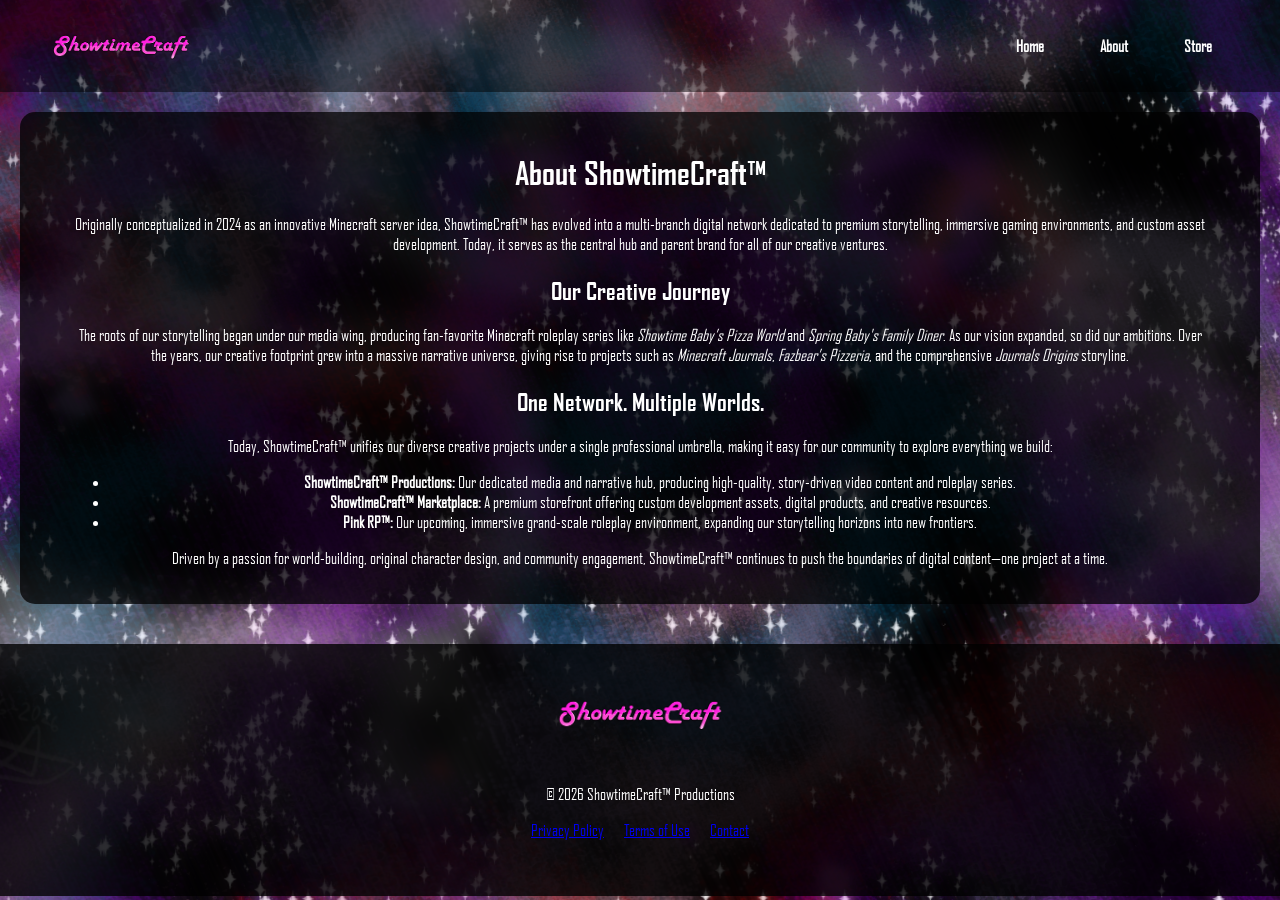
==== about.html @ 63139958 "MAIN SITE" ====
<!DOCTYPE html>
<html lang="en">
<head>
    <meta charset="UTF-8">
    <title>ShowtimeCraft</title>
    <link rel="stylesheet" href="theme.css">
    <!-- Favicon -->
    <link rel="icon" href="icons/ShowtimeCraft_FavIcon.png" type="image/png">
</head>
<body>

	<nav class="navbar">
	        <div class="logo-area">
	            <!-- Updated to link back to index.html -->
	            <a href="index.html">
	                <img id="showtime-logo" src="store logo/ShowtimeCraft_Logo_update.png" alt="ShowtimeCraft Logo">
	            </a>
	        </div>
	        <ul class="nav-links">
	            <li><a href="index.html">Home</a></li>
	            <li><a href="about.html">About</a></li>
	            <li><a href="https://payhip.showtimecraft.org" target="_blank">Store</a></li>
	        </ul>
	    </nav>

		<main class="content-section">
		    <h1>About ShowtimeCraft™</h1>
        <p>Originally conceptualized in 2024 as an innovative Minecraft server idea, ShowtimeCraft™ has evolved into a multi-branch digital network dedicated to premium storytelling, immersive gaming environments, and custom asset development. Today, it serves as the central hub and parent brand for all of our creative ventures.</p>

        <h2>Our Creative Journey</h2>
        <p>The roots of our storytelling began under our media wing, producing fan-favorite Minecraft roleplay series like <em>Showtime Baby’s Pizza World</em> and <em>Spring Baby's Family Diner</em>. As our vision expanded, so did our ambitions. Over the years, our creative footprint grew into a massive narrative universe, giving rise to projects such as <em>Minecraft Journals</em>, <em>Fazbear’s Pizzeria</em>, and the comprehensive <em>Journals Origins</em> storyline.</p>

        <h2>One Network. Multiple Worlds.</h2>
        <p>Today, ShowtimeCraft™ unifies our diverse creative projects under a single professional umbrella, making it easy for our community to explore everything we build:</p>
        <ul>
            <li><strong>ShowtimeCraft™ Productions:</strong> Our dedicated media and narrative hub, producing high-quality, story-driven video content and roleplay series.</li>
            <li><strong>ShowtimeCraft™ Marketplace:</strong> A premium storefront offering custom development assets, digital products, and creative resources.</li>
            <li><strong>Pink RP™:</strong> Our upcoming, immersive grand-scale roleplay environment, expanding our storytelling horizons into new frontiers.</li>
        </ul>
        <p>Driven by a passion for world-building, original character design, and community engagement, ShowtimeCraft™ continues to push the boundaries of digital content—one project at a time.</p>
    </main>
	<footer class="site-footer">
	    <!-- Footer Logo -->
	    <img src="store logo/ShowtimeCraft_Logo_update.png" alt="ShowtimeCraft Logo" class="footer-logo">
	    
	    <div class="footer-content">
	        <p>© 2026 ShowtimeCraft™ Productions</p>
	        <ul class="footer-links">
	            <li><a href="privacy.html">Privacy Policy</a></li>
	            <li><a href="terms.html">Terms of Use</a></li>
	            <li><a href="contact.html">Contact</a></li>
	        </ul>
	    </div>
	</footer>
</body>
</html>
---- theme.css ----
/* Register your custom fonts */
@font-face {
    font-family: 'AgencyFB';
    src: url('fonts/agencyfb_reg.ttf') format('truetype');
}

@font-face {
    font-family: 'AgencyFBBold';
    src: url('fonts/agencyfb_bold.ttf') format('truetype');
}

/* Base Layout */
body {
    font-family: 'AgencyFB', sans-serif;
    background: url('page background/main-background.png') no-repeat center center fixed;
    background-size: cover;
    color: white;
    margin: 0;
    padding: 0;
}

/* Apply bold font to headers */
h1, h2, h3 {
    font-family: 'AgencyFBBold', sans-serif;
}

/* Navbar Styling */
.navbar {
    display: flex;
    justify-content: space-between;
    align-items: center;
    padding: 20px 50px;
    background: rgba(0, 0, 0, 0.5);
}

.nav-links {
    list-style: none;
    display: flex;
    gap: 20px;
}

/* Navbar Links - Splash style */
.nav-links a {
    color: white;
    text-decoration: none;
    font-weight: bold;
    padding: 8px 16px;
    border: 2px solid transparent;
    border-radius: 50px;
    transition: all 0.3s ease;
}

.nav-links a:hover {
    border: 2px solid #ff7bc0;
    background: rgba(255, 123, 192, 0.2);
}

/* Logo and Link Fix */
#showtime-logo {
    max-height: 50px;
    width: auto;
    display: block;
}

.logo-area a {
    display: block;
    border: none;
    text-decoration: none;
}

.logo-area a img {
    display: block;
}

/* Hero Section */
.hero {
    text-align: center;
    padding: 100px 20px;
}

/* Content Sections */
.content-section, .careers-section {
    padding: 20px 50px;
    background: rgba(0, 0, 0, 0.75); /* Darkened slightly from 0.6 */
    margin: 20px;
    border-radius: 15px;
    text-align: center;
}

/* Splash-style Liquid Glass Buttons */
.cta-button {
    padding: 10px 25px;
    text-decoration: none;
    color: white;
    font-weight: bold;
    font-family: 'AgencyFBBold', sans-serif;
    border: 2px solid #ff7bc0;
    border-radius: 50px;
    background: transparent;
    transition: all 0.3s ease;
}

.cta-button:hover {
    background: #ff7bc0;
    color: black;
    box-shadow: 0 0 15px #ff7bc0;
    transform: scale(1.05);
}

/* Video Container */
.video-container {
    position: relative;
    padding-bottom: 56.25%;
    height: 0;
    overflow: hidden;
    max-width: 100%;
    margin-top: 20px;
    border-radius: 8px;
    border: 2px solid rgba(255, 255, 255, 0.2);
}

.video-container iframe {
    position: absolute;
    top: 0;
    left: 0;
    width: 100%;
    height: 100%;
}

/* Enhanced Footer Styling */
.site-footer {
    text-align: center;
    padding: 40px 20px;
    background: rgba(0, 0, 0, 0.8);
    margin-top: 40px;
}

.footer-logo {
    max-height: 60px;
    margin-bottom: 20px;
}

.footer-links {
    list-style: none;
    display: flex;
    justify-content: center;
    gap: 20px;
    padding: 0;
    margin-top: 15px;
}

/* Job Cards */
.job-card {
    background: rgba(255, 255, 255, 0.1); 
    border: 1px solid rgba(255, 255, 255, 0.15);
    padding: 25px;
    margin: 20px 0;
    border-radius: 12px;
    text-align: left;
}

.job-card h3 {
    margin-top: 0;
    color: #ff7bc0;
}
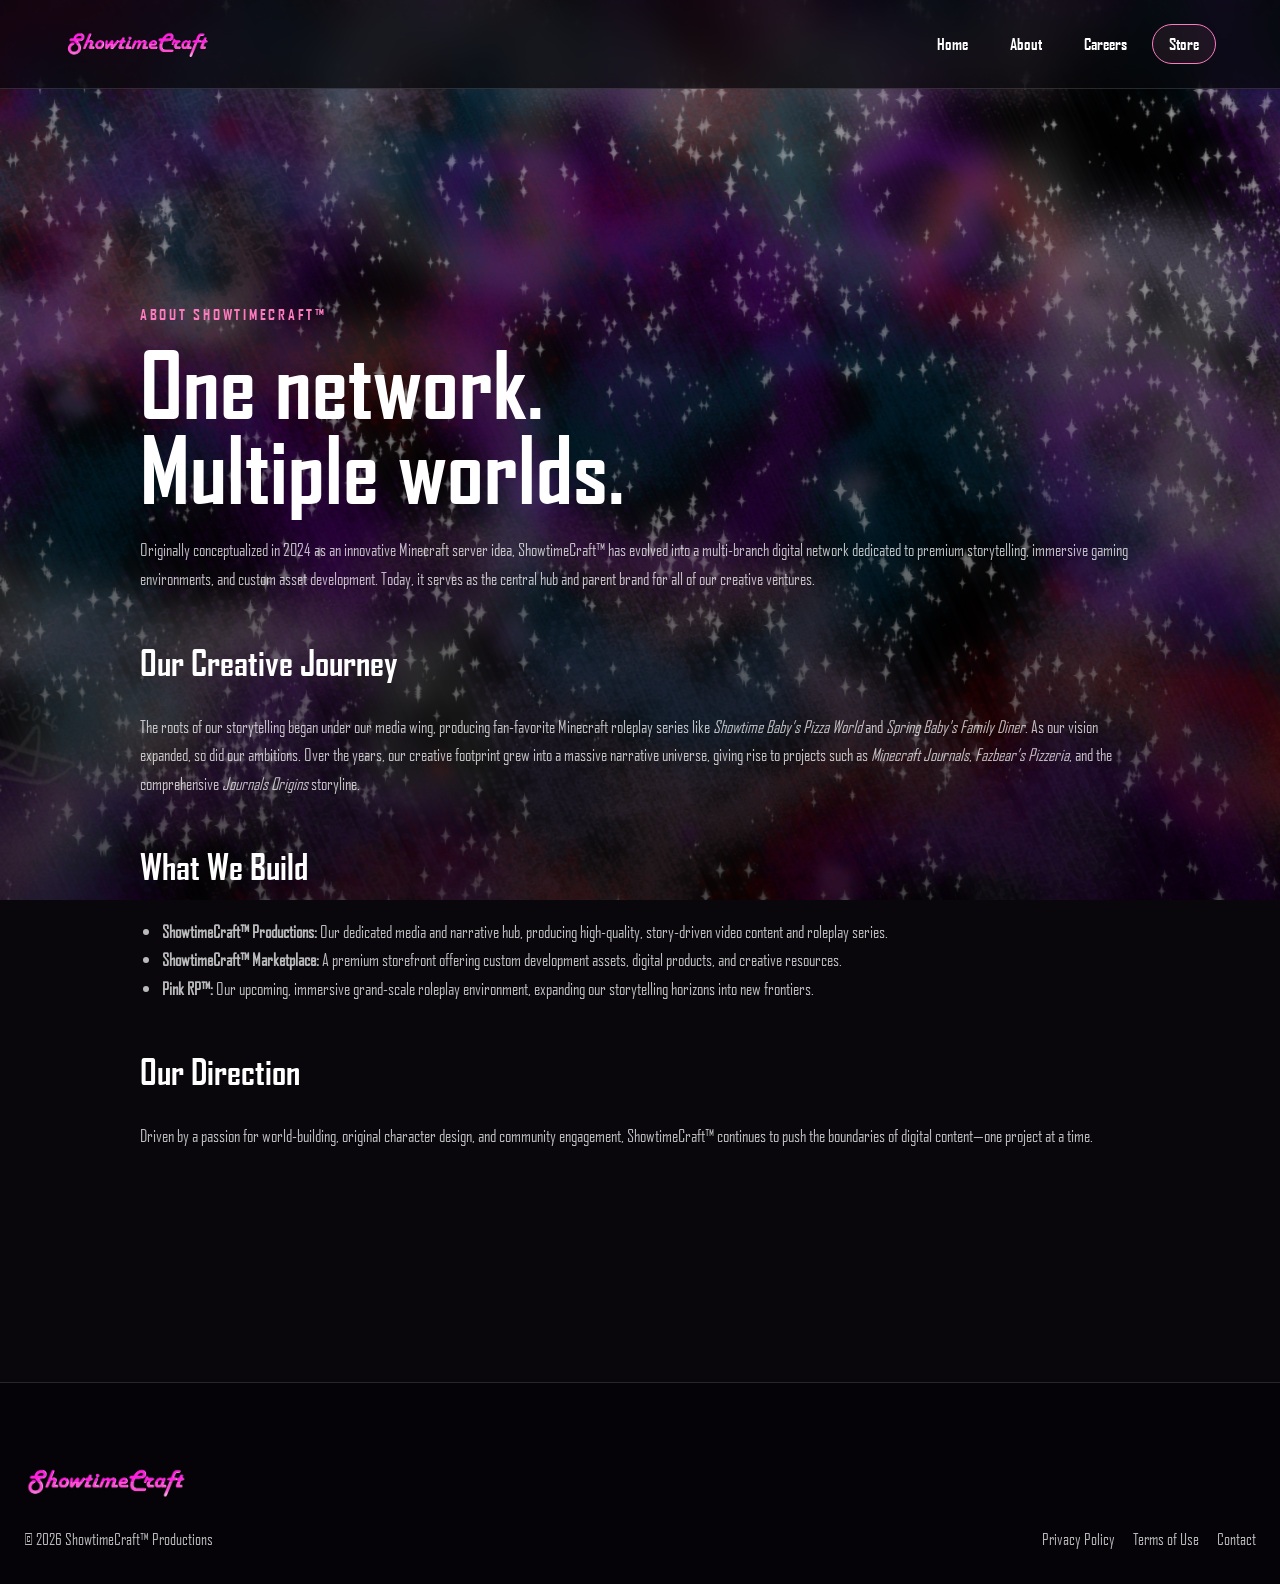
==== commit 4415ff56: "UPdated" ====
--- a/about.html
+++ b/about.html
@@ -2,55 +2,57 @@
 <html lang="en">
 <head>
     <meta charset="UTF-8">
-    <title>ShowtimeCraft</title>
+    <meta name="viewport" content="width=device-width, initial-scale=1.0">
+    <title>About | ShowtimeCraft™</title>
     <link rel="stylesheet" href="theme.css">
-    <!-- Favicon -->
     <link rel="icon" href="icons/ShowtimeCraft_FavIcon.png" type="image/png">
 </head>
 <body>
+<nav class="navbar">
+    <div class="logo-area">
+        <a href="index.html"><img id="showtime-logo" src="store logo/ShowtimeCraft_Logo_update.png" alt="ShowtimeCraft Logo"></a>
+    </div>
+    <ul class="nav-links">
+        <li><a href="index.html">Home</a></li>
+        <li><a href="about.html">About</a></li>
+        <li><a href="careers.html">Careers</a></li>
+        <li><a href="https://payhip.showtimecraft.org" target="_blank" rel="noopener">Store</a></li>
+    </ul>
+</nav>
 
-	<nav class="navbar">
-	        <div class="logo-area">
-	            <!-- Updated to link back to index.html -->
-	            <a href="index.html">
-	                <img id="showtime-logo" src="store logo/ShowtimeCraft_Logo_update.png" alt="ShowtimeCraft Logo">
-	            </a>
-	        </div>
-	        <ul class="nav-links">
-	            <li><a href="index.html">Home</a></li>
-	            <li><a href="about.html">About</a></li>
-	            <li><a href="https://payhip.showtimecraft.org" target="_blank">Store</a></li>
-	        </ul>
-	    </nav>
-
-		<main class="content-section">
-		    <h1>About ShowtimeCraft™</h1>
+<section class="section">
+    <main class="content-section">
+        <span class="eyebrow">About ShowtimeCraft™</span>
+        <h1>One network.<br>Multiple worlds.</h1>
         <p>Originally conceptualized in 2024 as an innovative Minecraft server idea, ShowtimeCraft™ has evolved into a multi-branch digital network dedicated to premium storytelling, immersive gaming environments, and custom asset development. Today, it serves as the central hub and parent brand for all of our creative ventures.</p>
 
         <h2>Our Creative Journey</h2>
         <p>The roots of our storytelling began under our media wing, producing fan-favorite Minecraft roleplay series like <em>Showtime Baby’s Pizza World</em> and <em>Spring Baby's Family Diner</em>. As our vision expanded, so did our ambitions. Over the years, our creative footprint grew into a massive narrative universe, giving rise to projects such as <em>Minecraft Journals</em>, <em>Fazbear’s Pizzeria</em>, and the comprehensive <em>Journals Origins</em> storyline.</p>
 
-        <h2>One Network. Multiple Worlds.</h2>
-        <p>Today, ShowtimeCraft™ unifies our diverse creative projects under a single professional umbrella, making it easy for our community to explore everything we build:</p>
+        <h2>What We Build</h2>
         <ul>
             <li><strong>ShowtimeCraft™ Productions:</strong> Our dedicated media and narrative hub, producing high-quality, story-driven video content and roleplay series.</li>
             <li><strong>ShowtimeCraft™ Marketplace:</strong> A premium storefront offering custom development assets, digital products, and creative resources.</li>
             <li><strong>Pink RP™:</strong> Our upcoming, immersive grand-scale roleplay environment, expanding our storytelling horizons into new frontiers.</li>
         </ul>
+
+        <h2>Our Direction</h2>
         <p>Driven by a passion for world-building, original character design, and community engagement, ShowtimeCraft™ continues to push the boundaries of digital content—one project at a time.</p>
     </main>
-	<footer class="site-footer">
-	    <!-- Footer Logo -->
-	    <img src="store logo/ShowtimeCraft_Logo_update.png" alt="ShowtimeCraft Logo" class="footer-logo">
-	    
-	    <div class="footer-content">
-	        <p>© 2026 ShowtimeCraft™ Productions</p>
-	        <ul class="footer-links">
-	            <li><a href="privacy.html">Privacy Policy</a></li>
-	            <li><a href="terms.html">Terms of Use</a></li>
-	            <li><a href="contact.html">Contact</a></li>
-	        </ul>
-	    </div>
-	</footer>
+</section>
+
+<footer class="site-footer">
+    <div class="footer-inner">
+        <div>
+            <img src="store logo/ShowtimeCraft_Logo_update.png" alt="ShowtimeCraft Logo" class="footer-logo">
+            <div class="footer-content"><p>© 2026 ShowtimeCraft™ Productions</p></div>
+        </div>
+        <ul class="footer-links">
+            <li><a href="privacy.html">Privacy Policy</a></li>
+            <li><a href="terms.html">Terms of Use</a></li>
+            <li><a href="contact.html">Contact</a></li>
+        </ul>
+    </div>
+</footer>
 </body>
-</html>+</html>
--- a/theme.css
+++ b/theme.css
@@ -1,165 +1,274 @@
-/* Register your custom fonts */
 @font-face {
     font-family: 'AgencyFB';
     src: url('fonts/agencyfb_reg.ttf') format('truetype');
 }
-
 @font-face {
     font-family: 'AgencyFBBold';
     src: url('fonts/agencyfb_bold.ttf') format('truetype');
 }
 
-/* Base Layout */
+:root {
+    --pink: #ff7bc0;
+    --pink-soft: rgba(255, 123, 192, .16);
+    --white: #fff;
+    --muted: rgba(255,255,255,.72);
+    --line: rgba(255,255,255,.14);
+    --panel: rgba(0,0,0,.52);
+    --max: 1240px;
+}
+
+* { box-sizing: border-box; }
+html { scroll-behavior: smooth; }
+
 body {
-    font-family: 'AgencyFB', sans-serif;
-    background: url('page background/main-background.png') no-repeat center center fixed;
-    background-size: cover;
-    color: white;
     margin: 0;
-    padding: 0;
-}
-
-/* Apply bold font to headers */
-h1, h2, h3 {
-    font-family: 'AgencyFBBold', sans-serif;
-}
-
-/* Navbar Styling */
+    color: var(--white);
+    font-family: 'AgencyFB', Arial, sans-serif;
+    background: #09070c url('page background/main-background.png') center / cover fixed no-repeat;
+    min-height: 100vh;
+}
+
+body::before {
+    content: "";
+    position: fixed;
+    inset: 0;
+    z-index: -1;
+    background: linear-gradient(180deg, rgba(0,0,0,.35), rgba(0,0,0,.68));
+    pointer-events: none;
+}
+
+h1,h2,h3 { font-family: 'AgencyFBBold', Arial, sans-serif; }
+h1,h2,h3,p { margin-top: 0; }
+
+a { color: inherit; }
+
 .navbar {
+    position: sticky;
+    top: 0;
+    z-index: 50;
     display: flex;
+    align-items: center;
     justify-content: space-between;
-    align-items: center;
-    padding: 20px 50px;
-    background: rgba(0, 0, 0, 0.5);
-}
+    gap: 30px;
+    padding: 18px clamp(20px, 5vw, 70px);
+    background: rgba(8,7,11,.72);
+    border-bottom: 1px solid var(--line);
+    backdrop-filter: blur(18px);
+    -webkit-backdrop-filter: blur(18px);
+}
+
+.logo-area a { display:block; text-decoration:none; }
+#showtime-logo { display:block; max-height:52px; width:auto; }
 
 .nav-links {
-    list-style: none;
-    display: flex;
-    gap: 20px;
-}
-
-/* Navbar Links - Splash style */
+    list-style:none;
+    display:flex;
+    align-items:center;
+    justify-content:flex-end;
+    flex-wrap:wrap;
+    gap:8px;
+    margin:0;
+    padding:0;
+}
 .nav-links a {
-    color: white;
-    text-decoration: none;
-    font-weight: bold;
-    padding: 8px 16px;
-    border: 2px solid transparent;
-    border-radius: 50px;
-    transition: all 0.3s ease;
-}
-
-.nav-links a:hover {
-    border: 2px solid #ff7bc0;
-    background: rgba(255, 123, 192, 0.2);
-}
-
-/* Logo and Link Fix */
-#showtime-logo {
-    max-height: 50px;
-    width: auto;
-    display: block;
-}
-
-.logo-area a {
-    display: block;
-    border: none;
-    text-decoration: none;
-}
-
-.logo-area a img {
-    display: block;
-}
-
-/* Hero Section */
+    display:inline-block;
+    padding:9px 16px;
+    border:1px solid transparent;
+    border-radius:999px;
+    text-decoration:none;
+    font-family:'AgencyFBBold',sans-serif;
+    transition:.25s ease;
+}
+.nav-links a:hover,
+.nav-links a:focus-visible {
+    border-color:var(--pink);
+    background:var(--pink-soft);
+    outline:none;
+}
+.nav-links li:last-child a {
+    border-color:var(--pink);
+    background:rgba(255,123,192,.08);
+}
+
 .hero {
-    text-align: center;
-    padding: 100px 20px;
-}
-
-/* Content Sections */
-.content-section, .careers-section {
-    padding: 20px 50px;
-    background: rgba(0, 0, 0, 0.75); /* Darkened slightly from 0.6 */
-    margin: 20px;
-    border-radius: 15px;
-    text-align: center;
-}
-
-/* Splash-style Liquid Glass Buttons */
+    min-height:78vh;
+    display:grid;
+    place-items:center;
+    text-align:center;
+    padding:100px 24px 90px;
+}
+.hero-inner { max-width:1000px; }
+.eyebrow {
+    display:inline-block;
+    margin-bottom:18px;
+    color:var(--pink);
+    font-family:'AgencyFBBold',sans-serif;
+    font-size:.95rem;
+    letter-spacing:.18em;
+    text-transform:uppercase;
+}
+.hero h1 {
+    margin-bottom:24px;
+    font-size:clamp(3rem, 8vw, 7.2rem);
+    line-height:.92;
+    letter-spacing:-.025em;
+    text-shadow:0 8px 40px rgba(0,0,0,.45);
+}
+.hero p {
+    max-width:720px;
+    margin:0 auto 30px;
+    color:var(--muted);
+    font-size:clamp(1.1rem,2vw,1.4rem);
+    line-height:1.55;
+}
+
+.cta-row { display:flex; justify-content:center; gap:12px; flex-wrap:wrap; }
 .cta-button {
-    padding: 10px 25px;
-    text-decoration: none;
-    color: white;
-    font-weight: bold;
-    font-family: 'AgencyFBBold', sans-serif;
-    border: 2px solid #ff7bc0;
-    border-radius: 50px;
-    background: transparent;
-    transition: all 0.3s ease;
-}
-
-.cta-button:hover {
-    background: #ff7bc0;
-    color: black;
-    box-shadow: 0 0 15px #ff7bc0;
-    transform: scale(1.05);
-}
-
-/* Video Container */
-.video-container {
-    position: relative;
-    padding-bottom: 56.25%;
-    height: 0;
-    overflow: hidden;
-    max-width: 100%;
-    margin-top: 20px;
-    border-radius: 8px;
-    border: 2px solid rgba(255, 255, 255, 0.2);
-}
-
-.video-container iframe {
-    position: absolute;
-    top: 0;
-    left: 0;
-    width: 100%;
-    height: 100%;
-}
-
-/* Enhanced Footer Styling */
+    display:inline-flex;
+    align-items:center;
+    justify-content:center;
+    min-height:46px;
+    padding:11px 25px;
+    border:2px solid var(--pink);
+    border-radius:999px;
+    color:#fff;
+    background:transparent;
+    text-decoration:none;
+    font-family:'AgencyFBBold',sans-serif;
+    transition:.25s ease;
+}
+.cta-button:hover,
+.cta-button:focus-visible {
+    background:var(--pink);
+    color:#09070c;
+    box-shadow:0 0 24px rgba(255,123,192,.4);
+    transform:translateY(-2px);
+    outline:none;
+}
+.cta-button.secondary {
+    border-color:var(--line);
+    background:rgba(255,255,255,.05);
+}
+.cta-button.secondary:hover { border-color:#fff; background:rgba(255,255,255,.12); color:#fff; }
+
+.section {
+    padding:clamp(70px,9vw,120px) 24px;
+}
+.section.alt { background:rgba(0,0,0,.28); border-top:1px solid rgba(255,255,255,.06); border-bottom:1px solid rgba(255,255,255,.06); }
+.section-inner { width:min(var(--max),100%); margin:auto; }
+.section-heading { max-width:760px; margin-bottom:42px; }
+.section-heading h2 { font-size:clamp(2.3rem,5vw,4.6rem); line-height:.95; margin-bottom:16px; }
+.section-heading p { color:var(--muted); font-size:1.15rem; line-height:1.6; }
+
+.feature {
+    display:grid;
+    grid-template-columns:1.15fr .85fr;
+    gap:34px;
+    align-items:stretch;
+}
+.feature-copy {
+    padding:clamp(28px,5vw,58px);
+    border:1px solid var(--line);
+    border-radius:28px;
+    background:linear-gradient(135deg, rgba(255,123,192,.12), rgba(0,0,0,.48));
+}
+.feature-copy h3 { font-size:clamp(2rem,4vw,3.4rem); margin-bottom:16px; }
+.feature-copy p { color:var(--muted); font-size:1.08rem; line-height:1.65; }
+.feature-media {
+    overflow:hidden;
+    min-height:340px;
+    border:1px solid var(--line);
+    border-radius:28px;
+    background:rgba(0,0,0,.55);
+    box-shadow:0 25px 70px rgba(0,0,0,.3);
+}
+.video-container { position:relative; width:100%; height:100%; min-height:340px; }
+.video-container iframe { position:absolute; inset:0; width:100%; height:100%; border:0; }
+
+.project-grid {
+    display:grid;
+    grid-template-columns:repeat(3,1fr);
+    gap:20px;
+}
+.project-card {
+    min-height:260px;
+    display:flex;
+    flex-direction:column;
+    justify-content:flex-end;
+    padding:30px;
+    border:1px solid var(--line);
+    border-radius:26px;
+    background:linear-gradient(160deg, rgba(255,123,192,.13), rgba(0,0,0,.68));
+    transition:.3s ease;
+}
+.project-card:hover {
+    transform:translateY(-6px);
+    border-color:rgba(255,123,192,.6);
+    box-shadow:0 20px 55px rgba(0,0,0,.3);
+}
+.project-card h3 { font-size:2rem; margin-bottom:10px; }
+.project-card p { color:var(--muted); line-height:1.5; margin-bottom:0; }
+
+.split {
+    display:grid;
+    grid-template-columns:1fr 1fr;
+    gap:24px;
+}
+.panel {
+    padding:clamp(28px,5vw,50px);
+    border:1px solid var(--line);
+    border-radius:26px;
+    background:var(--panel);
+}
+.panel h2 { font-size:clamp(2rem,4vw,3.5rem); }
+.panel p, .panel li { color:var(--muted); line-height:1.65; }
+.panel ul { padding-left:20px; }
+
+.content-section {
+    width:min(1000px, calc(100% - 48px));
+    margin:0 auto;
+    padding:clamp(55px,8vw,100px) 0;
+}
+.content-section h1 { font-size:clamp(3rem,7vw,6rem); line-height:.95; margin-bottom:24px; }
+.content-section h2 { margin-top:48px; font-size:2.2rem; }
+.content-section p, .content-section li { color:var(--muted); line-height:1.7; font-size:1.05rem; }
+.content-section ul { padding-left:22px; }
+
+.job-grid { display:grid; grid-template-columns:repeat(2,1fr); gap:22px; }
+.job-card {
+    padding:34px;
+    border:1px solid var(--line);
+    border-radius:26px;
+    background:linear-gradient(145deg, rgba(255,123,192,.12), rgba(0,0,0,.55));
+}
+.job-card h3 { color:#fff; font-size:2rem; margin-bottom:10px; }
+.job-card p { color:var(--muted); line-height:1.6; margin-bottom:24px; }
+
 .site-footer {
-    text-align: center;
-    padding: 40px 20px;
-    background: rgba(0, 0, 0, 0.8);
-    margin-top: 40px;
-}
-
-.footer-logo {
-    max-height: 60px;
-    margin-bottom: 20px;
-}
-
-.footer-links {
-    list-style: none;
-    display: flex;
-    justify-content: center;
-    gap: 20px;
-    padding: 0;
-    margin-top: 15px;
-}
-
-/* Job Cards */
-.job-card {
-    background: rgba(255, 255, 255, 0.1); 
-    border: 1px solid rgba(255, 255, 255, 0.15);
-    padding: 25px;
-    margin: 20px 0;
-    border-radius: 12px;
-    text-align: left;
-}
-
-.job-card h3 {
-    margin-top: 0;
-    color: #ff7bc0;
-}+    padding:70px 24px 35px;
+    background:rgba(5,4,8,.88);
+    border-top:1px solid var(--line);
+}
+.footer-inner { width:min(var(--max),100%); margin:auto; display:grid; grid-template-columns:1fr auto; gap:35px; align-items:end; }
+.footer-logo { max-height:58px; width:auto; margin-bottom:14px; }
+.footer-content p { color:var(--muted); margin-bottom:0; }
+.footer-links { list-style:none; display:flex; flex-wrap:wrap; justify-content:flex-end; gap:18px; padding:0; margin:0; }
+.footer-links a { color:var(--muted); text-decoration:none; }
+.footer-links a:hover { color:var(--pink); }
+
+@media (max-width: 820px) {
+    .navbar { align-items:flex-start; flex-direction:column; }
+    .nav-links { justify-content:flex-start; }
+    .hero { min-height:70vh; }
+    .feature, .split, .project-grid, .job-grid { grid-template-columns:1fr; }
+    .feature-media { min-height:260px; }
+    .video-container { min-height:260px; }
+    .footer-inner { grid-template-columns:1fr; }
+    .footer-links { justify-content:flex-start; }
+}
+@media (max-width: 480px) {
+    .nav-links a { padding:8px 11px; }
+    .hero { padding-left:16px; padding-right:16px; }
+    .section { padding-left:18px; padding-right:18px; }
+    .content-section { width:min(100% - 36px,1000px); }
+}
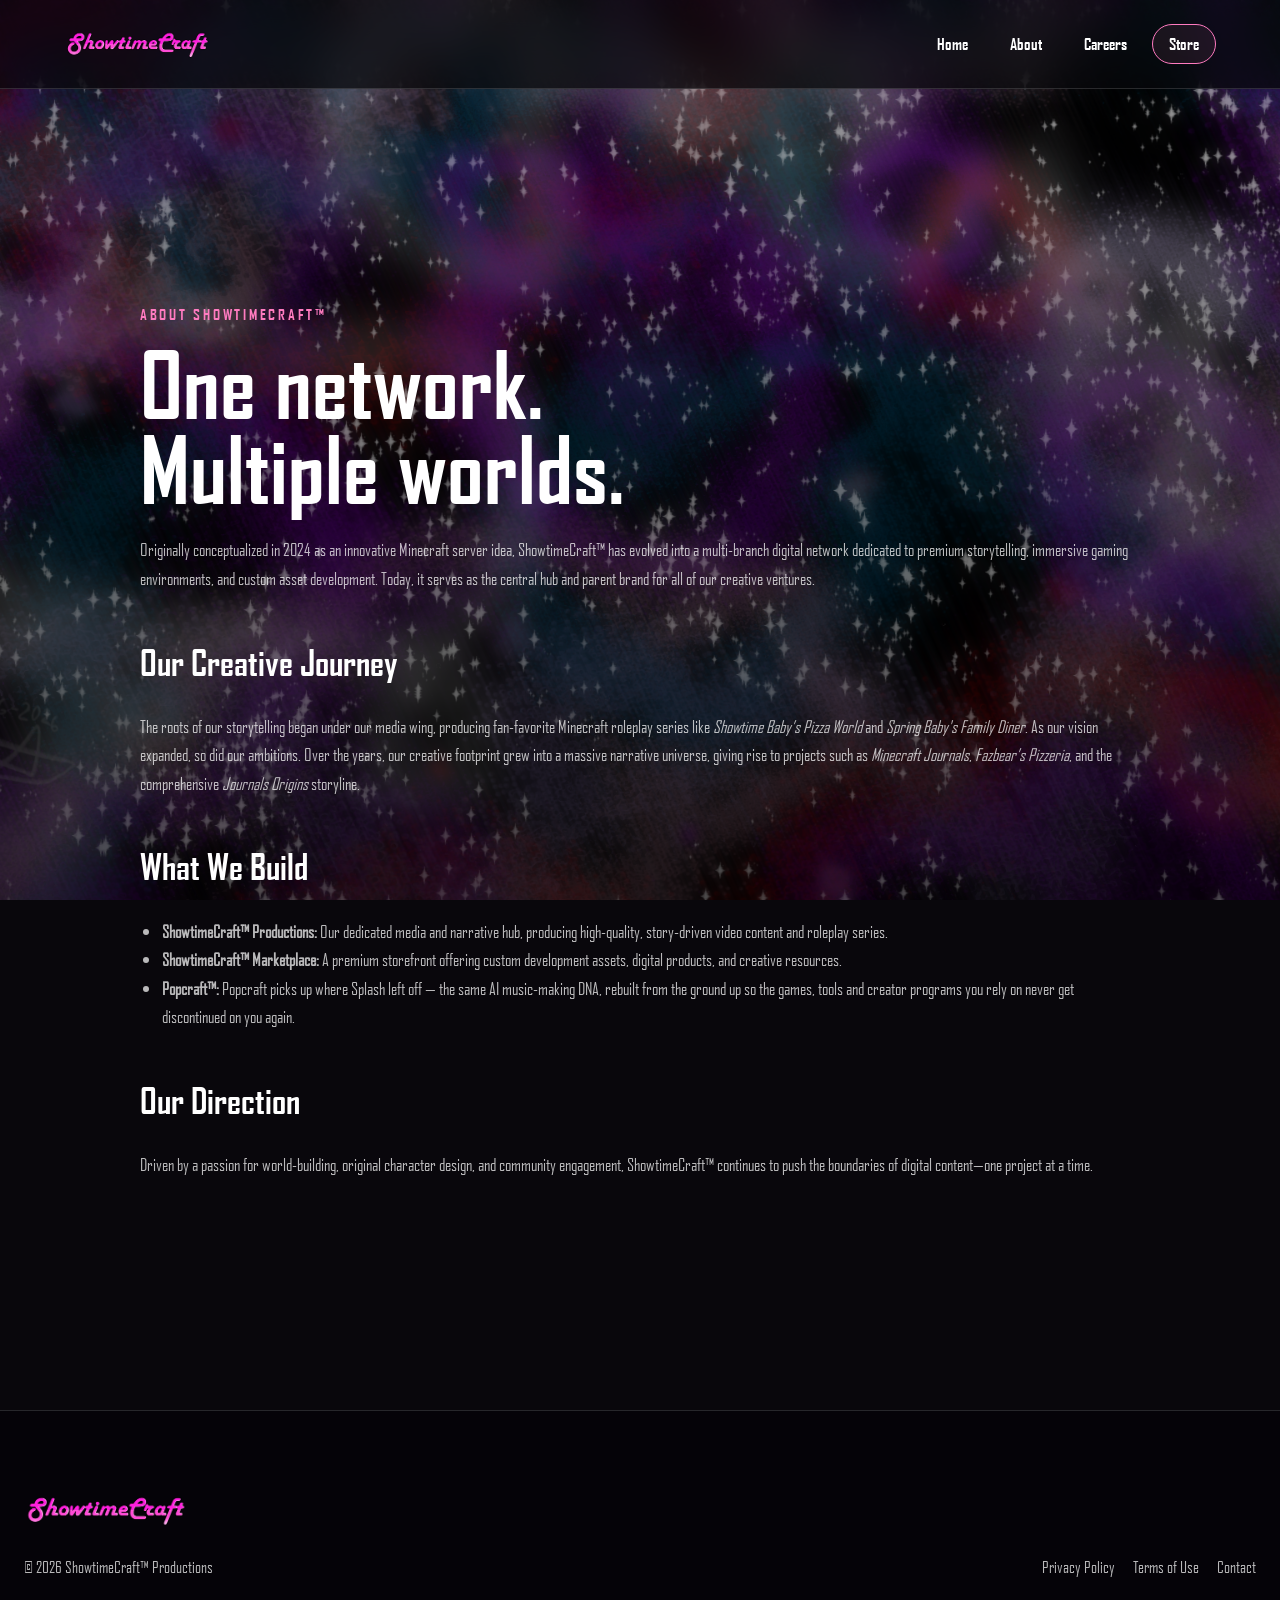
==== commit f04c6d21: "Update about.html" ====
--- a/about.html
+++ b/about.html
@@ -33,7 +33,7 @@
         <ul>
             <li><strong>ShowtimeCraft™ Productions:</strong> Our dedicated media and narrative hub, producing high-quality, story-driven video content and roleplay series.</li>
             <li><strong>ShowtimeCraft™ Marketplace:</strong> A premium storefront offering custom development assets, digital products, and creative resources.</li>
-            <li><strong>Pink RP™:</strong> Our upcoming, immersive grand-scale roleplay environment, expanding our storytelling horizons into new frontiers.</li>
+            <li><strong>Popcraft™:</strong> Popcraft picks up where Splash left off — the same AI music-making DNA, rebuilt from the ground up so the games, tools and creator programs you rely on never get discontinued on you again.</li>
         </ul>
 
         <h2>Our Direction</h2>
